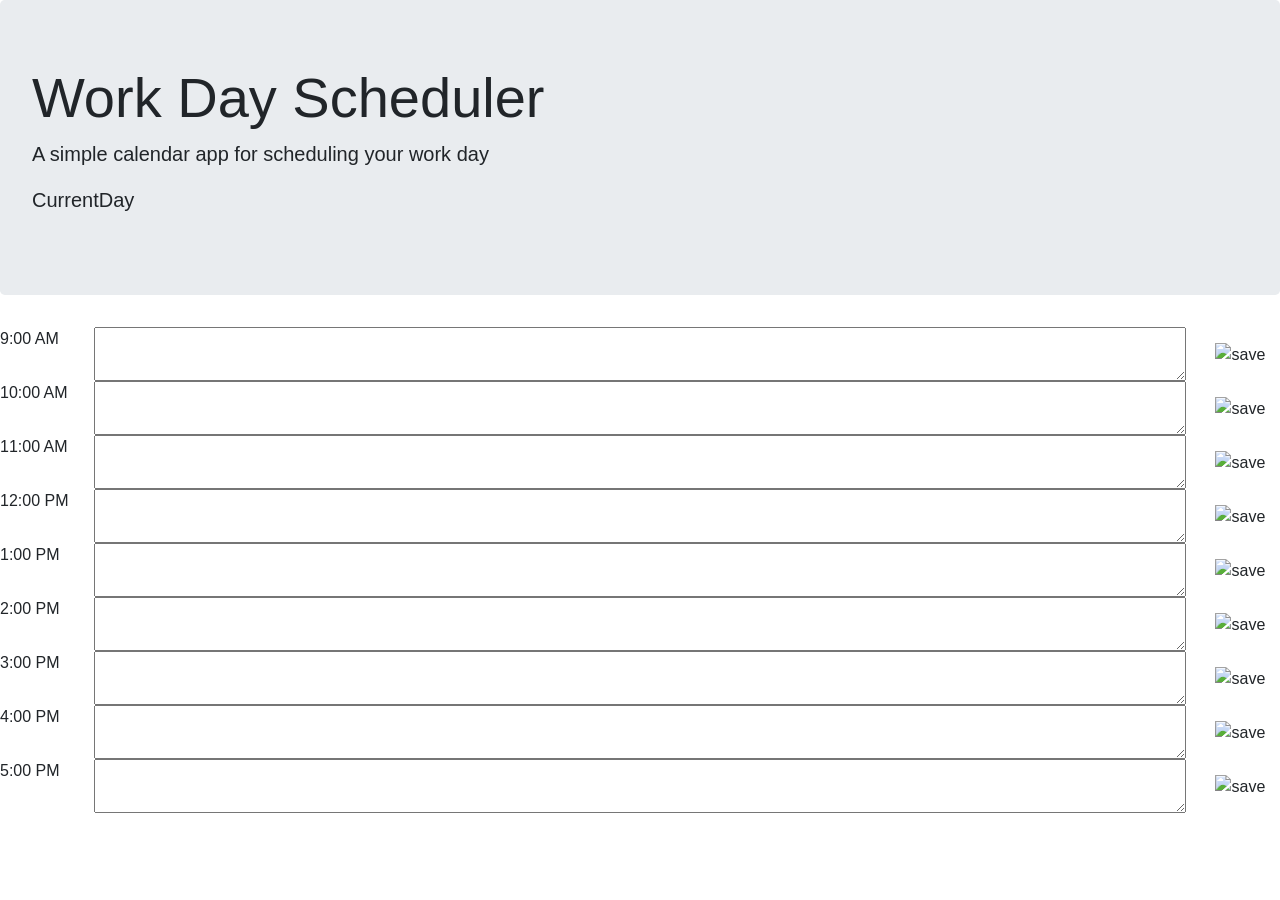
==== weatherdashboard.html @ 471863b2 "add html, js & css files" ====
<!DOCTYPE html>
<html lang="en">
<head>
  <meta charset="UTF-8">
  <meta name="viewport" content="width=device-width, initial-scale=1.0" />
    <meta http-equiv="X-UA-Compatible" content="ie=edge" />
  <title>Weather Dashboard</title>

  <!-- Stylesheets -->
  <link rel="stylesheet" href="https://stackpath.bootstrapcdn.com/bootstrap/4.4.1/css/bootstrap.min.css" integrity="sha384-Vkoo8x4CGsO3+Hhxv8T/Q5PaXtkKtu6ug5TOeNV6gBiFeWPGFN9MuhOf23Q9Ifjh" crossorigin="anonymous">
  <link rel="stylesheet" href="./Assets/DayPlanner.css">
  

</head>

<body>

    <header class="jumbotron">
        <h1 class="display-4">Work Day Scheduler</h1>
        <p class="lead">A simple calendar app for scheduling your work day</p>
        <p id="dateTime" class="lead">CurrentDay</p>        
    </header> 
    
    <div class="dayplanner-container">
        <!-- add timeblocks for standard business hours (9 a.m. to 5 p.m.) -->
        <div id="9" class="row"> 
            <p class="time col-sm-1"> 9:00 AM</p>
            <textarea id="9" class="col-md-10 text"></textarea>
            <button class="btn saveBtn col-sm-1"> <img src="./Assets/save pic -192x192.png" alt="save" height="21" width="21"></img></button>
        </div>
    
        <div id="10" class="row">
            <p class="time col-sm-1">10:00 AM</p>
            <textarea id="10" class="col-md-10 text"></textarea>
            <button class="btn saveBtn col-sm-1"> <img src="./Assets/save pic -192x192.png" alt="save" height="21" width="21"></img></button>
        </div>
    
        <div id="11" class="row">
            <p class="time col-sm-1">11:00 AM</p>
            <textarea id="11" class="col-md-10 text"></textarea>
            <button class="btn saveBtn col-sm-1"> <img src="./Assets/save pic -192x192.png" alt="save" height="21" width="21"></img></button>
        </div>
        
        <div id="12" class="row">
            <p class="time col-sm-1">12:00 PM</p>
            <textarea id="12" class="col-md-10 text"></textarea>
            <button class="btn saveBtn col-sm-1"> <img src="./Assets/save pic -192x192.png" alt="save" height="21" width="21"></img></button>
        </div>
        
        <div id="13" class="row time-row"> 
            <p class="time col-sm-1"> 1:00 PM</p>
            <textarea id="13" class="col-md-10 text"></textarea>
            <button class="btn saveBtn col-sm-1"> <img src="./Assets/save pic -192x192.png" alt="save" height="21" width="21"></img></button>
        </div>
        
        <div id="14" class="row"> 
            <p class="time col-sm-1"> 2:00 PM</p>
            <textarea id="14" class="col-md-10 text"></textarea>
            <button class="btn saveBtn col-sm-1"> <img src="./Assets/save pic -192x192.png" alt="save" height="21" width="21"></img></button>
        </div>
       
        <div id="15" class="row"> 
            <p class="time col-sm-1"> 3:00 PM</p>
            <textarea id="15" class="col-md-10 text"></textarea>
            <button class="btn saveBtn col-sm-1"> <img src="./Assets/save pic -192x192.png" alt="save" height="21" width="21"></img></button>
        </div>
       
        <div id="16" class="row"> 
            <p class="time col-sm-1"> 4:00 PM</p>
            <textarea id="16" class="col-md-10 text"></textarea>
            <button class="btn saveBtn col-sm-1"> <img src="./Assets/save pic -192x192.png" alt="save" height="21" width="21"></img></button>
        </div>
        
        <div id="17" class="row">
            <p class="time col-sm-1"> 5:00 PM</p>
            <textarea id="17" class="col-md-10 text"></textarea>
            <button class="btn saveBtn col-sm-1"> <img src="./Assets/save pic -192x192.png" alt="save" height="21" width="21"></img></button>
        </div>
    </div>
 

        

  
    <!-- JavaScript -->
    <script src="https://ajax.googleapis.com/ajax/libs/jquery/3.4.1/jquery.min.js"></script>
    <script src="https://momentjs.com/downloads/moment.js"></script>
    <script src="./Assets/DayPlanner.js"></script>

</body>
</html>
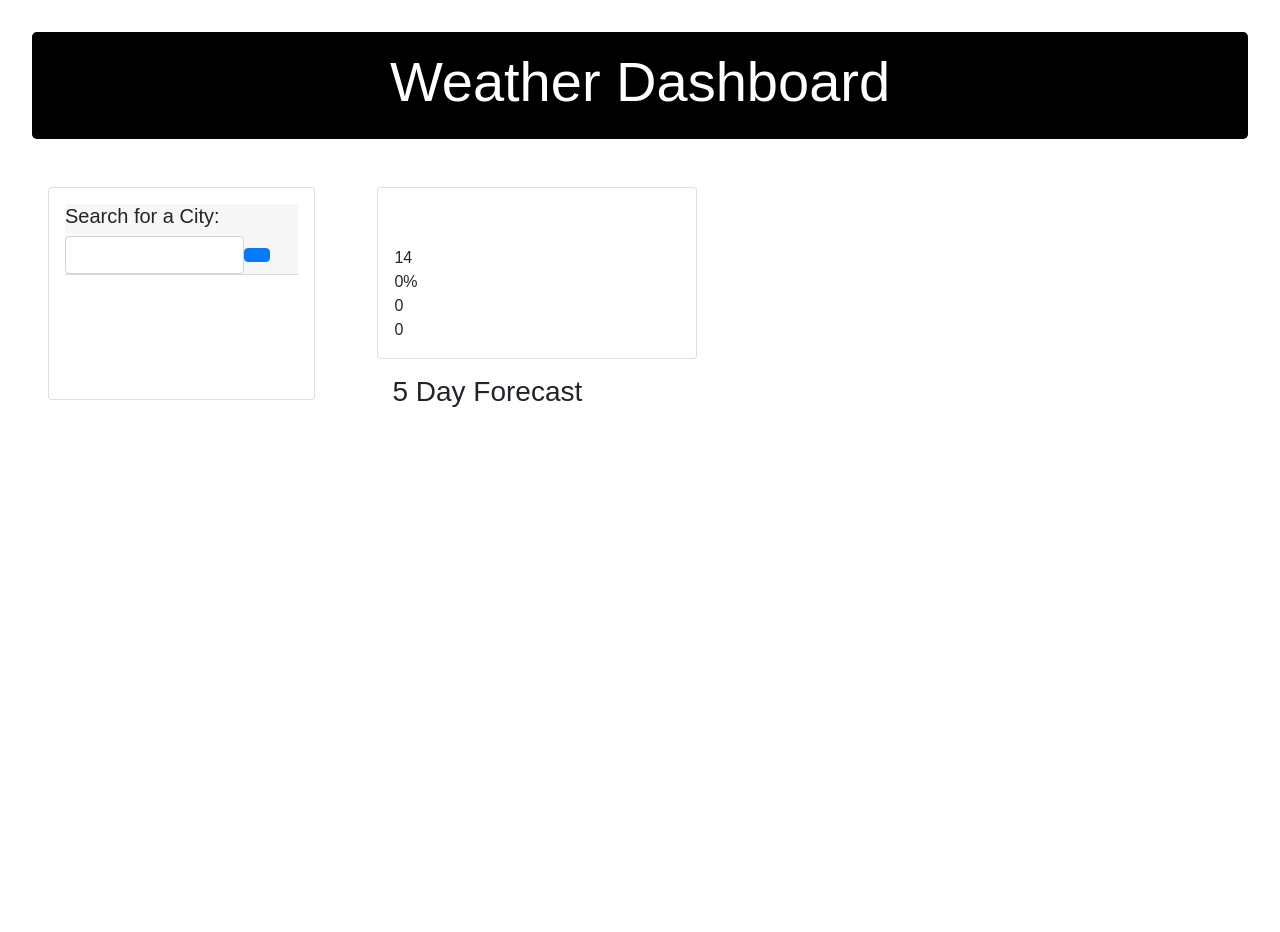
==== commit 3952a5f4: "added code to get current weather in js file" ====
--- a/weatherdashboard.html
+++ b/weatherdashboard.html
@@ -8,84 +8,75 @@
 
   <!-- Stylesheets -->
   <link rel="stylesheet" href="https://stackpath.bootstrapcdn.com/bootstrap/4.4.1/css/bootstrap.min.css" integrity="sha384-Vkoo8x4CGsO3+Hhxv8T/Q5PaXtkKtu6ug5TOeNV6gBiFeWPGFN9MuhOf23Q9Ifjh" crossorigin="anonymous">
-  <link rel="stylesheet" href="./Assets/DayPlanner.css">
-  
-
+  <link rel="stylesheet" href="./Assets/weatherdashboard.css">
+  <script src="https://kit.fontawesome.com/a8c1598f85.js" crossorigin="anonymous"></script>
 </head>
 
 <body>
 
-    <header class="jumbotron">
-        <h1 class="display-4">Work Day Scheduler</h1>
-        <p class="lead">A simple calendar app for scheduling your work day</p>
-        <p id="dateTime" class="lead">CurrentDay</p>        
-    </header> 
+  <header class="jumbotron">
+    <h1 class="display-4">Weather Dashboard</h1>           
+</header> 
+
+<div class="search">
+<div class="card">
+  <div class="card-header"><h5>Search for a City:</h5>
+    <form class="form-inline">
+      <input type="text" name="search" size="15" class="form-control" type="search" aria-label="Search" id="citySearchText">
+      <button type="button" class="btn btn-primary" id="citySearchBtn"><i class="fas fa-search"></i></button>
+    </form>
+  </div>
+  <ul class="list-group list-group-flush" id="searchHistoryList">
+  </ul>
+</div>
+
+<div class="col-md-6" id="searchResults">
+    <div class="container-fluid">
+        <div id="weatherCitySearched" class="card col-md-12">
+          <h3 class="cityName">
+            <span id="currentCity"></span>
+             <span id="todaysDate"></span>
+              <img src="" alt="" id="currentWeatherIcon"></h3>
+          <div class="city"></div>          
+          <div class="temperature">14</div>
+          <div class="humidity">0%</div>
+          <div class="windSpeed">0</div>
+          <div class="UV">0</div>
+      </div>
+    </div> 
+
+  <!-- <5 Day Weather Forecast -->
+    <div class="container-fluid" id="5day">
+      <div class="col-md-12">
+        <h3 id="forecastHeader">5 Day Forecast</h3> 
+         </div>
+    <div class="col-md-12 d-flex flex-row flex-wrap justify-content-start" id="forecast"></div>
+        </div>
+      
+  
+    </div>
+</div>
+</div>
+
+
+
     
-    <div class="dayplanner-container">
-        <!-- add timeblocks for standard business hours (9 a.m. to 5 p.m.) -->
-        <div id="9" class="row"> 
-            <p class="time col-sm-1"> 9:00 AM</p>
-            <textarea id="9" class="col-md-10 text"></textarea>
-            <button class="btn saveBtn col-sm-1"> <img src="./Assets/save pic -192x192.png" alt="save" height="21" width="21"></img></button>
-        </div>
-    
-        <div id="10" class="row">
-            <p class="time col-sm-1">10:00 AM</p>
-            <textarea id="10" class="col-md-10 text"></textarea>
-            <button class="btn saveBtn col-sm-1"> <img src="./Assets/save pic -192x192.png" alt="save" height="21" width="21"></img></button>
-        </div>
-    
-        <div id="11" class="row">
-            <p class="time col-sm-1">11:00 AM</p>
-            <textarea id="11" class="col-md-10 text"></textarea>
-            <button class="btn saveBtn col-sm-1"> <img src="./Assets/save pic -192x192.png" alt="save" height="21" width="21"></img></button>
-        </div>
         
-        <div id="12" class="row">
-            <p class="time col-sm-1">12:00 PM</p>
-            <textarea id="12" class="col-md-10 text"></textarea>
-            <button class="btn saveBtn col-sm-1"> <img src="./Assets/save pic -192x192.png" alt="save" height="21" width="21"></img></button>
-        </div>
-        
-        <div id="13" class="row time-row"> 
-            <p class="time col-sm-1"> 1:00 PM</p>
-            <textarea id="13" class="col-md-10 text"></textarea>
-            <button class="btn saveBtn col-sm-1"> <img src="./Assets/save pic -192x192.png" alt="save" height="21" width="21"></img></button>
-        </div>
-        
-        <div id="14" class="row"> 
-            <p class="time col-sm-1"> 2:00 PM</p>
-            <textarea id="14" class="col-md-10 text"></textarea>
-            <button class="btn saveBtn col-sm-1"> <img src="./Assets/save pic -192x192.png" alt="save" height="21" width="21"></img></button>
-        </div>
-       
-        <div id="15" class="row"> 
-            <p class="time col-sm-1"> 3:00 PM</p>
-            <textarea id="15" class="col-md-10 text"></textarea>
-            <button class="btn saveBtn col-sm-1"> <img src="./Assets/save pic -192x192.png" alt="save" height="21" width="21"></img></button>
-        </div>
-       
-        <div id="16" class="row"> 
-            <p class="time col-sm-1"> 4:00 PM</p>
-            <textarea id="16" class="col-md-10 text"></textarea>
-            <button class="btn saveBtn col-sm-1"> <img src="./Assets/save pic -192x192.png" alt="save" height="21" width="21"></img></button>
-        </div>
-        
-        <div id="17" class="row">
-            <p class="time col-sm-1"> 5:00 PM</p>
-            <textarea id="17" class="col-md-10 text"></textarea>
-            <button class="btn saveBtn col-sm-1"> <img src="./Assets/save pic -192x192.png" alt="save" height="21" width="21"></img></button>
-        </div>
-    </div>
  
 
         
 
   
-    <!-- JavaScript -->
-    <script src="https://ajax.googleapis.com/ajax/libs/jquery/3.4.1/jquery.min.js"></script>
-    <script src="https://momentjs.com/downloads/moment.js"></script>
-    <script src="./Assets/DayPlanner.js"></script>
+    
 
 </body>
+
+<!-- JavaScript -->
+<script src="https://code.jquery.com/jquery-3.4.1.slim.min.js" integrity="sha384-J6qa4849blE2+poT4WnyKhv5vZF5SrPo0iEjwBvKU7imGFAV0wwj1yYfoRSJoZ+n" crossorigin="anonymous"></script>
+<script src="https://cdn.jsdelivr.net/npm/popper.js@1.16.0/dist/umd/popper.min.js" integrity="sha384-Q6E9RHvbIyZFJoft+2mJbHaEWldlvI9IOYy5n3zV9zzTtmI3UksdQRVvoxMfooAo" crossorigin="anonymous"></script>
+<script src="https://stackpath.bootstrapcdn.com/bootstrap/4.4.1/js/bootstrap.min.js" integrity="sha384-wfSDF2E50Y2D1uUdj0O3uMBJnjuUD4Ih7YwaYd1iqfktj0Uod8GCExl3Og8ifwB6" crossorigin="anonymous"></script>
+<script src="https://ajax.googleapis.com/ajax/libs/jquery/3.4.1/jquery.min.js"></script>
+<script src="https://momentjs.com/downloads/moment.js"></script>
+<script src="./Assets/weatherdashboard.js"></script>
+
 </html>
--- a/Assets/weatherdashboard.css
+++ b/Assets/weatherdashboard.css
@@ -0,0 +1,52 @@
+body, html {
+    height: 100%;
+    margin: 0;    
+  }
+
+.jumbotron{
+  text-align: center;
+  background-color: black;
+  padding: 1rem;
+  margin: 2rem 2rem 0 2rem;
+}
+
+.display-4 { 
+  color: white;
+  font-weight: 200;
+}
+
+.col-md-4{
+  margin: 3rem;
+  float: right;
+
+}
+
+.col-md-6 {
+  flex: 0 0 65%;
+  column-width: 100%;
+}
+
+.search{
+  display: inline-flex;
+  margin: 32px;
+  padding: 16px;
+}
+
+.card{
+  padding: 1rem;
+  margin: 0 2rem 1rem 0;
+  flex: 0 0 35%;
+  width: 20rem;
+  
+}
+
+.card-header{
+  padding: 0;
+  
+}
+
+.col-md-2.card-body {
+  background-color: cornflowerblue;
+  
+}
+
